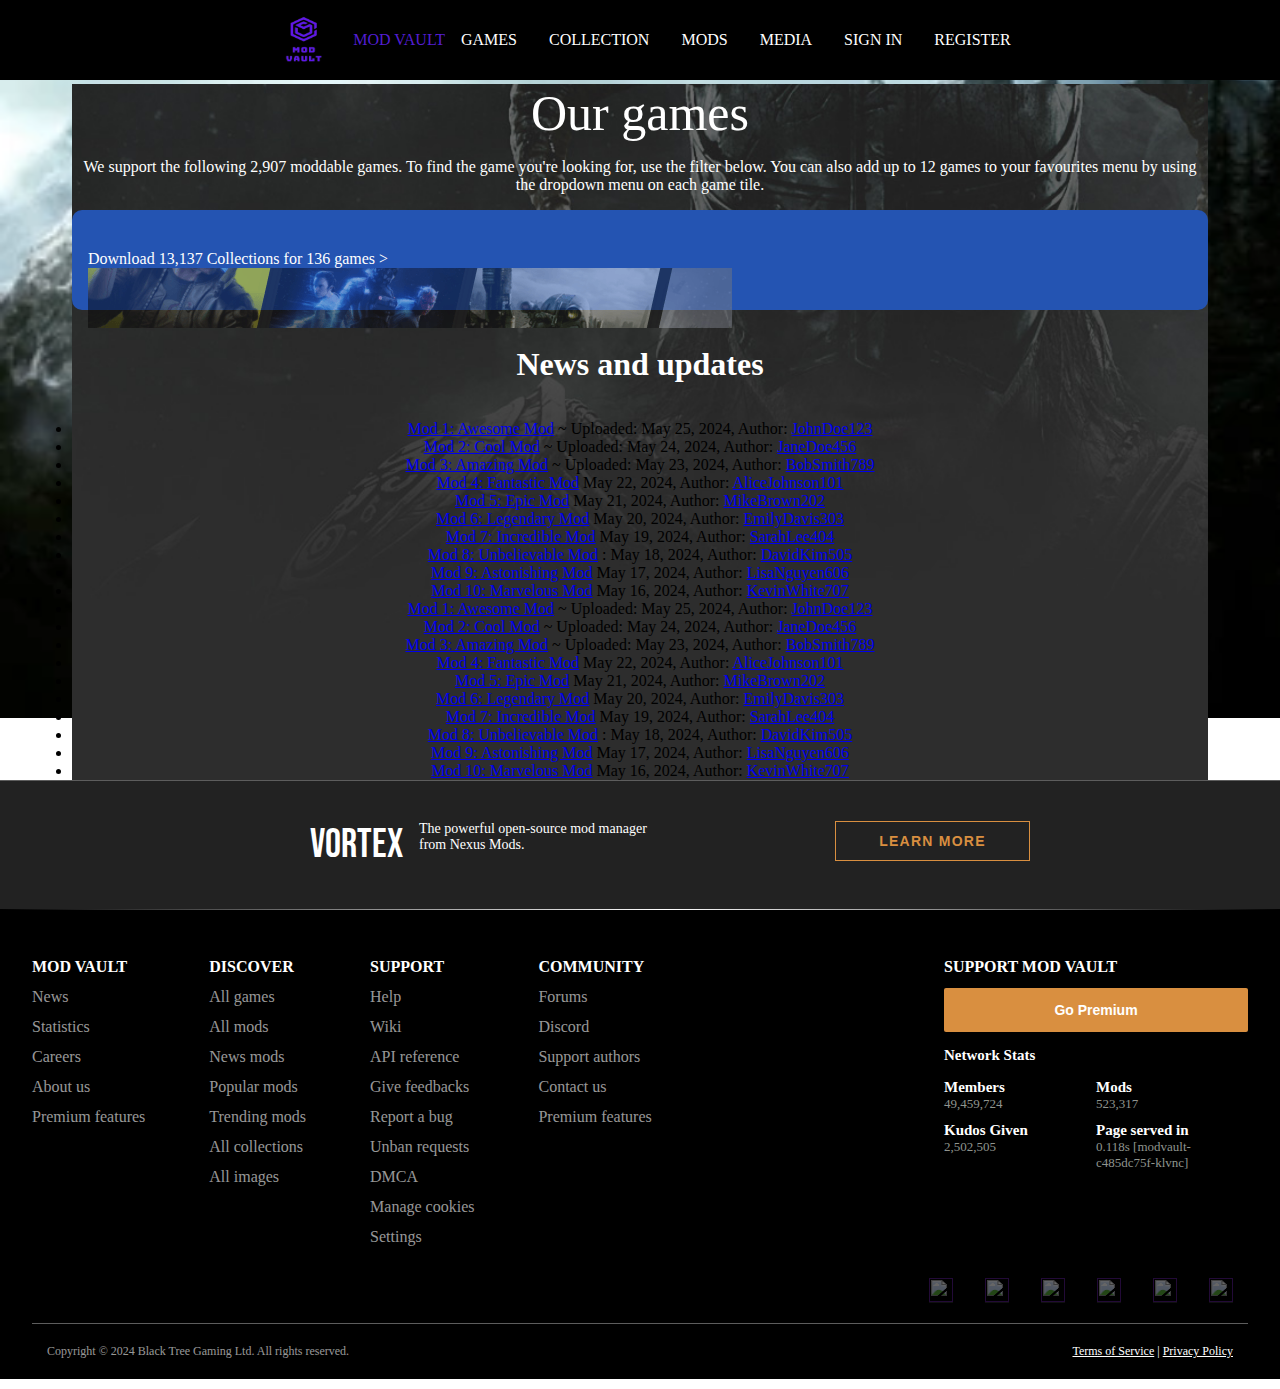
==== all.html @ 05826f2e "fix bug proj" ====
<!DOCTYPE html>
<html lang="en">

<head>
  <meta charset="UTF-8">
  <meta name="viewport" content="width=device-width, initial-scale=1.0">
  <title>View All</title>
  <link rel="stylesheet" href="./css/index.css">
  <link rel="stylesheet" href="https://cdn.jsdelivr.net/npm/bootstrap@4.6.2/dist/css/bootstrap.min.css"
    integrity="sha384-xOolHFLEh07PJGoPkLv1IbcEPTNtaed2xpHsD9ESMhqIYd0nLMwNLD69Npy4HI+N" crossorigin="anonymous">
    <link rel="preconnect" href="https://fonts.googleapis.com">
<link rel="preconnect" href="https://fonts.gstatic.com" crossorigin>
<link href="https://fonts.googleapis.com/css2?family=Bebas+Neue&display=swap" rel="stylesheet">

</head>

<body>
  <div class="header-outer">
    <div class="header">
      <div class="navbar-collapse" id="navbarSupportedContent">
        <div class="nav">
          <img class="logo" src="/image/Tím_Hiện_đại_Logo_Công_nghệ___Trò_chơi-removebg-preview.png" alt="" sizes="" srcset="">
          <a class="name" href="./index.html">MOD VAULT</a>
          <a href="#games" class="navbar-item navbar-button">GAMES</a>
          <a href="#collection" class="navbar-item navbar-button">COLLECTION</a>
          <a href="#mods" class="navbar-item navbar-button">MODS</a>
          <a href="#media" class="navbar-item navbar-button">MEDIA</a>
          <a href="signin.html" class="navbar-item navbar-button">SIGN IN</a>
          <a href="signup.html" class="navbar-item navbar-button">REGISTER</a>
        </div>
      </div>
    </div>
  </div>
  <div style="padding: 84px 72px 0 72px" class="container-fluid margin-fix">
    <div class="px-3 section-1">
      <div class="title">Our games</div>
      <p>We support the following 2,907 moddable games. To find the game you're looking for, use the filter below. You can also add up to 12 games to your favourites menu by using the dropdown menu on each game tile.</p>
     
     <div class="row" id="game-list"></div>

     
    <div class="databg">
      <div class="line">
      <a> <div class="user-profile-menu-icon-collections"></div> Download <span class="indam">13,137 Collections </span>for<span class="indam"> 136 games ></span></a>
    </div>
      <div class="load"> 
        <img src="/image/collections-banner-splash.webp" alt="">
      </div> 
        
        </div>
        <div>
        <h1 class="tild">News and updates</h1>
      </div>
      <li class="mod-entry">
        <div></div>
				<a href="#"><img src="" alt="">Mod 1: Awesome Mod</a>
				<span class="mod-info">~ Uploaded: May 25, 2024, Author: <a href="#">JohnDoe123</a></span>
        <i class=""></i>
			</li>
			<li class="mod-entry">
				<a href="#"><img src="" alt="">Mod 2: Cool Mod</a>
				<span class="mod-info">~ Uploaded: May 24, 2024, Author: <a href="#">JaneDoe456</a></span>
			</li>
			<li class="mod-entry">
				<a href="#"><img src="" alt="">Mod 3: Amazing Mod</a>
				<span class="mod-info">~ Uploaded: May 23, 2024, Author: <a href="#">BobSmith789</a></span>
			</li>
			<li class="mod-entry">
				<a href="#"><img src="" alt="">Mod 4: Fantastic Mod</a>
				<span class="mod-info"> May 22, 2024, Author: <a href="#">AliceJohnson101</a></span>
			</li>
			<li class="mod-entry">
				<a href="#"><img src="" alt="">Mod 5: Epic Mod</a>
				<span class="mod-info"> May 21, 2024, Author: <a href="#">MikeBrown202</a></span>
			</li>
			<li class="mod-entry">
				<a href="#"><img src="" alt="">Mod 6: Legendary Mod</a>
				<span class="mod-info"> May 20, 2024, Author: <a href="#">EmilyDavis303</a></span>
			</li>
			<li class="mod-entry">
				<a href="#"><img src="" alt="">Mod 7: Incredible Mod</a>
				<span class="mod-info"> May 19, 2024, Author: <a href="#">SarahLee404</a></span>
			</li>
			<li class="mod-entry">
				<a href="#"><img src="" alt="">Mod 8: Unbelievable Mod</a>
				<span class="mod-info">: May 18, 2024, Author: <a href="#">DavidKim505</a></span>
			</li>
			<li class="mod-entry">
				<a href="#"><img src="" alt="">Mod 9: Astonishing Mod</a>
				<span class="mod-info"> May 17, 2024, Author: <a href="#">LisaNguyen606</a></span>
			</li>
			<li class="mod-entry">
				<a href="#"><img src="" alt="">Mod 10: Marvelous Mod</a>
				<span class="mod-info">  May 16, 2024, Author: <a href="#">KevinWhite707</a></span>
			</li>
		</ul>
	</section>

  
  <li class="mod-entry">
    <div></div>
    <a href="#"><img src="" alt="">Mod 1: Awesome Mod</a>
    <span class="mod-info">~ Uploaded: May 25, 2024, Author: <a href="#">JohnDoe123</a></span>
    <i class=""></i>
  </li>
  <li class="mod-entry">
    <a href="#"><img src="" alt="">Mod 2: Cool Mod</a>
    <span class="mod-info">~ Uploaded: May 24, 2024, Author: <a href="#">JaneDoe456</a></span>
  </li>
  <li class="mod-entry">
    <a href="#"><img src="" alt="">Mod 3: Amazing Mod</a>
    <span class="mod-info">~ Uploaded: May 23, 2024, Author: <a href="#">BobSmith789</a></span>
  </li>
  <li class="mod-entry">
    <a href="#"><img src="" alt="">Mod 4: Fantastic Mod</a>
    <span class="mod-info"> May 22, 2024, Author: <a href="#">AliceJohnson101</a></span>
  </li>
  <li class="mod-entry">
    <a href="#"><img src="" alt="">Mod 5: Epic Mod</a>
    <span class="mod-info"> May 21, 2024, Author: <a href="#">MikeBrown202</a></span>
  </li>
  <li class="mod-entry">
    <a href="#"><img src="" alt="">Mod 6: Legendary Mod</a>
    <span class="mod-info"> May 20, 2024, Author: <a href="#">EmilyDavis303</a></span>
  </li>
  <li class="mod-entry">
    <a href="#"><img src="" alt="">Mod 7: Incredible Mod</a>
    <span class="mod-info"> May 19, 2024, Author: <a href="#">SarahLee404</a></span>
  </li>
  <li class="mod-entry">
    <a href="#"><img src="" alt="">Mod 8: Unbelievable Mod</a>
    <span class="mod-info">: May 18, 2024, Author: <a href="#">DavidKim505</a></span>
  </li>
  <li class="mod-entry">
    <a href="#"><img src="" alt="">Mod 9: Astonishing Mod</a>
    <span class="mod-info"> May 17, 2024, Author: <a href="#">LisaNguyen606</a></span>
  </li>
  <li class="mod-entry">
    <a href="#"><img src="" alt="">Mod 10: Marvelous Mod</a>
    <span class="mod-info">  May 16, 2024, Author: <a href="#">KevinWhite707</a></span>
  </li>
</ul>
</section>
          </div>
        </div>
      </div>
    </div>
  </div>

  <footer>
    <div class="bar">
      <div class="bar-items">
        <div class="bar-icon">
          <div class="bar-icon-wrapper">
            <img class="bar-icon-icon" src="https://www.nexusmods.com/assets/images/footer/Vortex.svg" alt="">
            <div class="span">VORTEX</div>
            <div class="bar-info">The powerful open-source mod manager from Nexus Mods.</div>
          </div>
        </div>
        <button class="bar-btn">Learn more</button>
      </div>
    </div>
    <div class="footer">
      <div class="left-footer">
        <div class="">
          <div class="footer-title">
            MOD VAULT
          </div>
          <div class="footer-link">
            <a href="">News</a>
          </div>
          <div class="footer-link">
            <a href="">Statistics</a>
          </div>
          <div class="footer-link">
            <a href="">Careers</a>
          </div>
          <div class="footer-link">
            <a href="">About us</a>
          </div>
          <div class="footer-link">
            <a href="">Premium features</a>
          </div>
        </div>

        <div class="">
          <div class="footer-title">
            DISCOVER
          </div>
          <div class="footer-link">
            <a href="">All games</a>
          </div>
          <div class="footer-link">
            <a href="">All mods</a>
          </div>
          <div class="footer-link">
            <a href="">News mods</a>
          </div>
          <div class="footer-link">
            <a href="">Popular mods</a>
          </div>
          <div class="footer-link">
            <a href="">Trending mods</a>
          </div>
          <div class="footer-link">
            <a href="">All collections</a>
          </div>
          <div class="footer-link">
            <a href="">All images</a>
          </div>
        </div>

        <div class="">
          <div class="footer-title">
            SUPPORT
          </div>
          <div class="footer-link">
            <a href="">Help</a>
          </div>
          <div class="footer-link">
            <a href="">Wiki</a>
          </div>
          <div class="footer-link">
            <a href="">API reference</a>
          </div>
          <div class="footer-link">
            <a href="">Give feedbacks</a>
          </div>
          <div class="footer-link">
            <a href="">Report a bug</a>
          </div>
          <div class="footer-link">
            <a href="">Unban requests</a>
          </div>
          <div class="footer-link">
            <a href="">DMCA</a>
          </div>
          <div class="footer-link">
            <a href="">Manage cookies</a>
          </div>
          <div class="footer-link">
            <a href="">Settings</a>
          </div>
        </div>

        <div class="">
          <div class="footer-title">
            COMMUNITY
          </div>
          <div class="footer-link">
            <a href="">Forums</a>
          </div>
          <div class="footer-link">
            <a href="">Discord</a>
          </div>
          <div class="footer-link">
            <a href="">Support authors</a>
          </div>
          <div class="footer-link">
            <a href="">Contact us</a>
          </div>
          <div class="footer-link">
            <a href="">Premium features</a>
          </div>
        </div>
      </div>

      <div class="right-footer">
        <div class="footer-title">SUPPORT MOD VAULT</div>
          <button class="footer-btn-premium">Go Premium</button>
        <div class="footer-title"></div>
        <div class="network-stats">
          <h3>Network Stats</h3>
          <ul class="networkstats">
            <li class="network-members">
              <h4>Members</h4>
              <div class="stat">49,459,724</div>
            </li>
            <li class="network-mods">
              <h4>Mods</h4>
              <div class="stat">523,317</div>
            </li>
            <li class="network-kudos">
              <h4>Kudos Given</h4>
              <div class="stat">2,502,505</div>
            </li>
            <li class="network-page">
              <h4>Page served in</h4>
              <div class="stat">0.118s [modvault-c485dc75f-klvnc]</div>
            </li>
          </ul>
      </div>
    </div>
    <div class="content">
      <div class="logo-wrapper"></div>
      <div class="social-wrapper">
        <a target="_blank" href="">
          <img class="icon" src="https://www.nexusmods.com/assets/images/footer/Discord.svg" alt="">
        </a>
        <a target="_blank" href="">
          <img class="icon" src="https://www.nexusmods.com/assets/images/footer/Twitter.svg" alt="">
        </a>
        <a target="_blank" href="">
          <img class="icon" src="https://www.nexusmods.com/assets/images/footer/Facebook.svg" alt="">
        </a>
        <a target="_blank" href="">
          <img class="icon" src="https://www.nexusmods.com/assets/images/footer/Youtube.svg" alt="">
        </a>
        <a target="_blank" href="">
          <img class="icon" src="https://www.nexusmods.com/assets/images/footer/Instagram.svg" alt="">
        </a>
        <a target="_blank" href="">
          <img class="icon" src="https://www.nexusmods.com/assets/images/footer/Reddit.svg" alt="">
        </a>
      </div>
    </div>
    <div class="copyrights">
      <div class="copyrights-content">
              <span class="rj-copyright">Copyright © 2024 Black Tree Gaming Ltd. All rights reserved.</span>
      <div class="copyrights-link">
        <a target="_blank" rel="noreferrer" href="https://help.nexusmods.com/article/18-terms-of-service">Terms of Service</a>
          | 
        <a target="_blank" rel="noreferrer" href="https://help.nexusmods.com/article/20-privacy-policy">Privacy Policy</a>
      </div>
      </div>
    </div>

    <script src="./js/index.js" type="module"></script>
    <script src="./js/allData.js" type="module"></script>
</html>
---- css/index.css ----
body {
  background-image: url(/image/background.webp);
  background-repeat: no-repeat;
  background-size: 100%;
  margin: 0;
  padding: 0;
  margin-bottom: 10px;
}

.header {
  background-color: transparent !important;
  position: relative !important;
  top: 0;
  left: 0;
  z-index: 10;
  height: 0;
  margin-top: 0;
}

.head-outer {
  height: 0;
  width: 0;
}

.name {
  text-decoration: none;
  color: #531ed2;
}

.nav {
  color: white !important;
  background-color: black !important;
  position: fixed;
  width: 100%;
  z-index: 1;
  display: flex;
  justify-content: center;
  align-items: center;
  text-decoration: none;
}

.nav img {
  height: 80px;
  width: 100px;
}

.navbar-item {
  display: inline-block;
  color: white;
  padding: 30px 16px;
  height: 100%;
  text-decoration: none;
}

.navbar-item:hover {
  background-color: rgb(226, 221, 215);
  color: black;
  text-decoration: none;
  transition: ease-in-out 0.4s;
}

#games {
  max-width: 100vw;
  margin: auto;
}

#collection {
  padding: 20px 0;
  background-color: antiquewhite;
}

.collection-inner {
  border-radius: 10px;
  padding: 32px;
  background: #fff;
  margin: 80px 40px;
}

#mods {
  background-image: url(8b28ea342abe529f205a4a13af64b32b.jpg);
  padding: 150px;
  background-size: cover;
  background-repeat: no-repeat;
}

#media {
  padding: 20px 0;
  background-image: url(cute-light-blue-background-pt0tnt7g7p9uzkwp.jpg);
  padding-top: 90px;
}

#mods {
  padding-top: 90px;
}

#sigin {
  padding: 32px 0px;
}

.third {
  transition: all 0.5s ease;
  width: 200px;
  margin: 0 10px;
  border-radius: 10px;
  margin-bottom: 10px;
  padding-bottom: 10px;
  background-color: gray;
}

.third:hover {
  cursor: pointer;
}

.third img {
  border-radius: 10px;
  width: 100%;
  height: auto;
  max-width: 100%;
}

h4 {
  color: white;
}

/* .container {
  display: flex;
  justify-content: space-evenly;
  align-items: center;
  width: 100%;
} */
/* 
.container img {


  display: block;
} */

.margin-fix {
  padding-top: 84px;
  text-align: center;
}

.section-1 {
  background-image: url("../image/bg_game_header.jpg");
  background-size: cover;
}

img {
  width: 100%;
}

.title {
  text-align: center;
  color: white;
  font-size: 50px;
  margin-bottom: 16px;
}

p {
  text-align: center;
  color: white;
}

.row h4 {
  size: 5px;
  text-overflow: ellipsis;
}

.game-title {
  margin-top: 16px;
}

button {
  text-align: center;
  color: purple;
}

footer {
  background-color: black;
  margin: 10 0;
}

footer p {
  color: white;
}

.footer {
  display: flex;
  justify-content: space-between;
  padding: 48px 32px 0px;
  max-width: 100%;
  margin: auto;
  flex-wrap: wrap;
  border-style: solid;
  border-width: 1px 0 0 0;
  border-image-source: linear-gradient(
    to right,
    rgba(255, 255, 255, 0),
    #fff 52%,
    rgba(255, 255, 255, 0)
  );
  border-image-slice: 1;
}

.footer-title {
  color: #fff;
  font-weight: bold;
  margin-bottom: 12px;
}

.footer-link a {
  text-decoration: none;
  color: #ffffff99;
  display: flex;
  margin-bottom: 12px;
}

.footer-link :hover {
  color: #d98f40;
  text-decoration: none;
}

.mod-vault {
  margin: 10 0;
  padding: 10 0;
}

.left-footer {
  display: flex;
  gap: 64px;
  width: 75%;
}

.right-footer {
  width: 25%;
  flex: 1;
}

.footer-btn-premium {
  width: 100%;
  background-color: #d98f40;
  color: #fff;
  font-size: 14px;
  font-weight: bold;
  padding: 14px 8px;
  border: 0;
  border-radius: 2px;
}

.network-stats h3 {
  color: white;
  font-size: 15px;
}

.networkstats {
  list-style: none;
  padding: 0;
  margin: 0;
  display: flex;
  flex-wrap: wrap;
}

.networkstats h4 {
  font-size: 15px;
  margin: 0;
}
.networkstats li {
  flex-basis: 50%;
  color: #8f948e;
  font-size: 13px;
}

.stat {
  margin-bottom: 10px;
}

.content-contact {
  flex-basis: 100%;
  display: flex;
}

.logo-contact {
  flex-basis: 50%;
}

.social-contact {
  flex-basis: 50%;
}
.amount {
  border: 0;
  background-color: #d98f40;
  border-radius: 2px;
  color: #fff;
  margin: 25px;
  padding: 10px;
}

.section-1 {
  text-align: center;
}

.line {
  /* background-color: #2454b2;
  color: #fff;
  position: absolute; */
}

.bar-icon-icon {
  width: 60px;
}

.bar-icon {
  margin: 0px 80px;
}

.bar {
  border-top: 1px solid #5d5d5d;
  background-color: #222;
}

.bar-items {
  max-width: 940px;
  margin: auto;
  padding: 40px 0px;
  display: flex;
}

.span {
  font-family: "Bebas Neue", sans-serif;
  font-weight: 400;
  font-style: normal;
  font-size: 40px;
  font-weight: normal;
  font-style: normal;
  font-stretch: normal;
  line-height: normal;
  letter-spacing: normal;
  color: #fff;
  margin-right: 16px;
}

.bar-icon-wrapper {
  display: flex;
}

.bar-info {
  color: white;
  width: 256px;
  font-size: 14px;
  font-weight: 400;
}

.bar-btn {
  width: 100%;
  background-color: transparent;
  color: #d98f40;
  display: flex;
  justify-content: center;
  align-items: center;
  height: 40px;
  border: 1px solid #d98f40;
  text-transform: uppercase;
  font-weight: bold;
  transition: all 0.15s ease-in-out;
  letter-spacing: 1.25px;
  font-size: 14px;
  min-width: 150px;
  margin: 0 80px;
}

.bar-btn:hover {
  background-color: #d98f40;
  color: white;
}

.icon {
  opacity: 0.4;
  transition: opacity 0.2s ease-in-out, transform 0.2s ease-in-out;
  display: flex;
  width: 24px;
  height: 24px;
  margin-left: 32px;
  border-bottom: 1px solid rgba(255, 255, 255, 0.16);
}

.icon:hover {
  opacity: 1;
  transform: scale(1.1);
  transition: opacity 0.2s ease-in-out, transform 0.2s ease-in-out;
  display: flex;
}

.social-wrapper {
  display: flex;
}
.amount {
  background-color: #d98f40;
  color: white;
  border: 10px;
  margin: 20px;
  background-color: #ce924f;
  padding: 10px;
}

.amount :hover {
  background-color: #9d6a34;
}
.databg {
  /* background-color: #2454b2;
  color: white;
  position: relative;
  height: 68px;
  border-radius: 10px;
 padding: 16px; */
  background-color: #2454b2;
  border-radius: 10px;
  position: relative;
  height: 68px;
  padding: 16px;
}

.inddam {
  size: 10px;
  color: white;
}

/* .Pic {
position: absolute;
right: 4px;
  top: 4px;
  height: 100%;
clip-path: polygon(0 0, 100% 0, 100% 100%, 60px 100%);
 background-position: center;
  background-repeat: no-repeat;
  display: flex;
  width: 644px;
  object-fit: cover;
  object-position: 0%;

}
.Pic img {
  object-fit: cover;
} */
.picture {
  position: absolute;
  right: 4px;
  top: 4px;
  clip-path: polygon(0 0, 100% 0, 100% 100%, 60px 100%);
}
.footer-btn-premium:hover {
  color: white;
  transition: all 0.2s ease-in-out;
  background-color: #ce7f45;
}

.content {
  display: flex;
  width: 250px;
  margin: auto;
  justify-content: flex-end;
  width: auto;
  flex: 1;
  width: 100%;
  margin: 0 auto;
  padding: 20px 15px;
}
.copyrights {
  width: 100%;
}

.copyrights-content {
  display: flex;
  justify-content: space-between;
  font-size: 12px;
  padding: 0 0 20px 0;
  flex-direction: row;
  text-align: left;
  padding: 20px 15px;
  border-top: 1px solid #5d5d5d;
}

.rj-copyright {
  color: rgba(255, 255, 255, 0.6);
}

.copyrights-link {
  color: white;
}

.copyrights-link a {
  color: white;
}

.copyrights-link a:hover {
  transition: color 0.2s ease-in-out;
  text-decoration: none;
  color: #d98f40;
}

.line {
  text-align: left;
  size: 5px;
  color: white;
  display: flex;
}

.banner {
  flex: 1;
  height: 24px;
  width: 24px;
  background-position: center;
  background: no-repeat;
  color: white;
  letter-spacing: 0.15px;
}

.user-profile-menu-icon-collections {
  background-image: url(https://www.nexusmods.com/assets/images/icons/icon-collections.svg);
  width: 24px;
  height: 24px;
  background-repeat: no-repeat;
}

/* .expandtitle-img:hover {
  opacity: 1;
}

.btnexpand {
  text-indent: 0;
  list-style: none;
  overflow: visible;
}

.add_favourite {
  display: block;
  font-size: 11px;
  padding: 4px 5px;
  color: #fff;
  text-transform: uppercase;
} */

.title-game {
  position: relative;
}

.expandtitle-img {
  position: absolute;
}
ul {
  list-style: none;
  padding: 0;
  margin: 0;
}

.icon-plus {
  width: 10px;
  height: 10px;
}

.load {
  position: absolute;
}

.tild {
  color: white;
  left: 15px;
  padding: 15px;
}
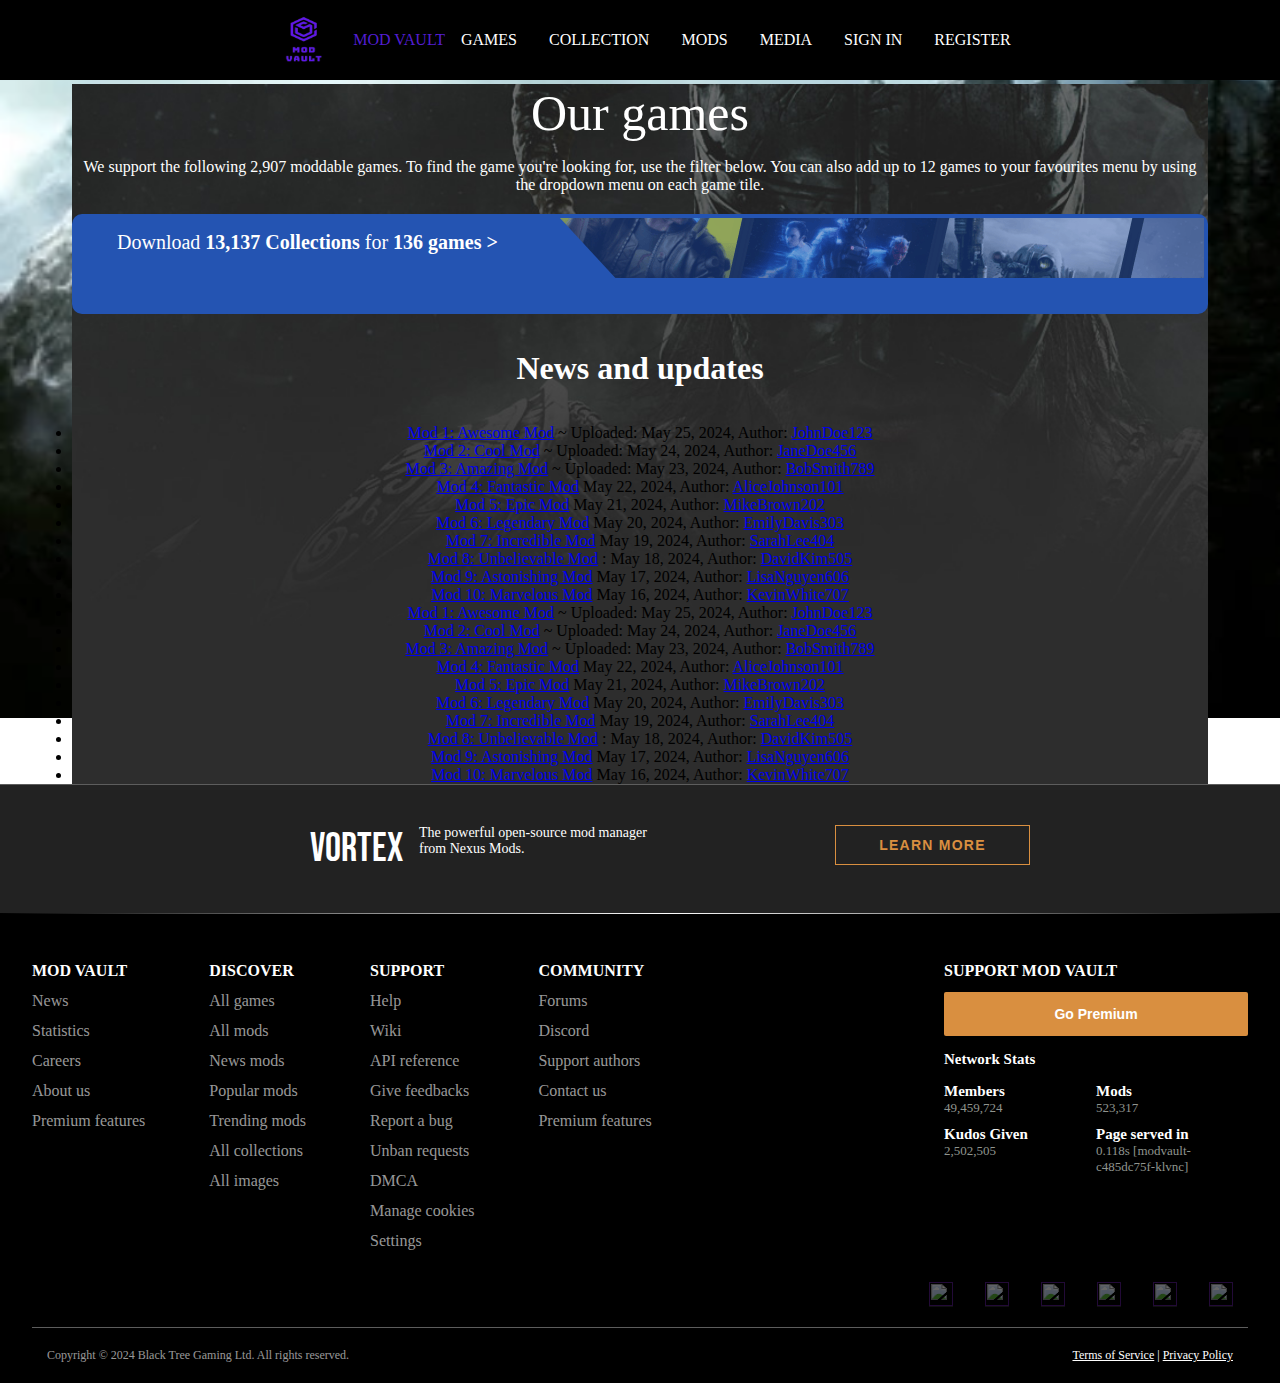
==== commit 30b7b979: "update UI" ====
--- a/all.html
+++ b/all.html
@@ -41,8 +41,9 @@
      
     <div class="databg">
       <div class="line">
-      <a> <div class="user-profile-menu-icon-collections"></div> Download <span class="indam">13,137 Collections </span>for<span class="indam"> 136 games ></span></a>
-    </div>
+        <div class="user-profile-menu-icon-collections"></div>
+      <a>  Download <span class="indam">13,137 Collections </span>for<span class="indam"> 136 games ></span></a>
+      </div>
       <div class="load"> 
         <img src="/image/collections-banner-splash.webp" alt="">
       </div> 
--- a/css/index.css
+++ b/css/index.css
@@ -406,17 +406,13 @@
   background-color: #9d6a34;
 }
 .databg {
-  /* background-color: #2454b2;
-  color: white;
-  position: relative;
-  height: 68px;
-  border-radius: 10px;
- padding: 16px; */
+  font-size: 20px;
   background-color: #2454b2;
   border-radius: 10px;
   position: relative;
   height: 68px;
   padding: 16px;
+  margin-top: 20px;
 }
 
 .inddam {
@@ -502,6 +498,7 @@
   size: 5px;
   color: white;
   display: flex;
+  align-items: center;
 }
 
 .banner {
@@ -515,12 +512,21 @@
 }
 
 .user-profile-menu-icon-collections {
+  display: inline-block;
   background-image: url(https://www.nexusmods.com/assets/images/icons/icon-collections.svg);
   width: 24px;
   height: 24px;
+  background-position: center;
   background-repeat: no-repeat;
-}
-
+  margin-right: 5px;
+}
+
+.indam{
+  font-weight: 700;
+}
+.line a{
+  font-weight: 100;
+}
 /* .expandtitle-img:hover {
   opacity: 1;
 }
@@ -559,6 +565,9 @@
 
 .load {
   position: absolute;
+  top: 4px;
+  right: 4px;
+  clip-path: polygon(0 0, 100% 0, 100% 100%, 60px 100%);
 }
 
 .tild {
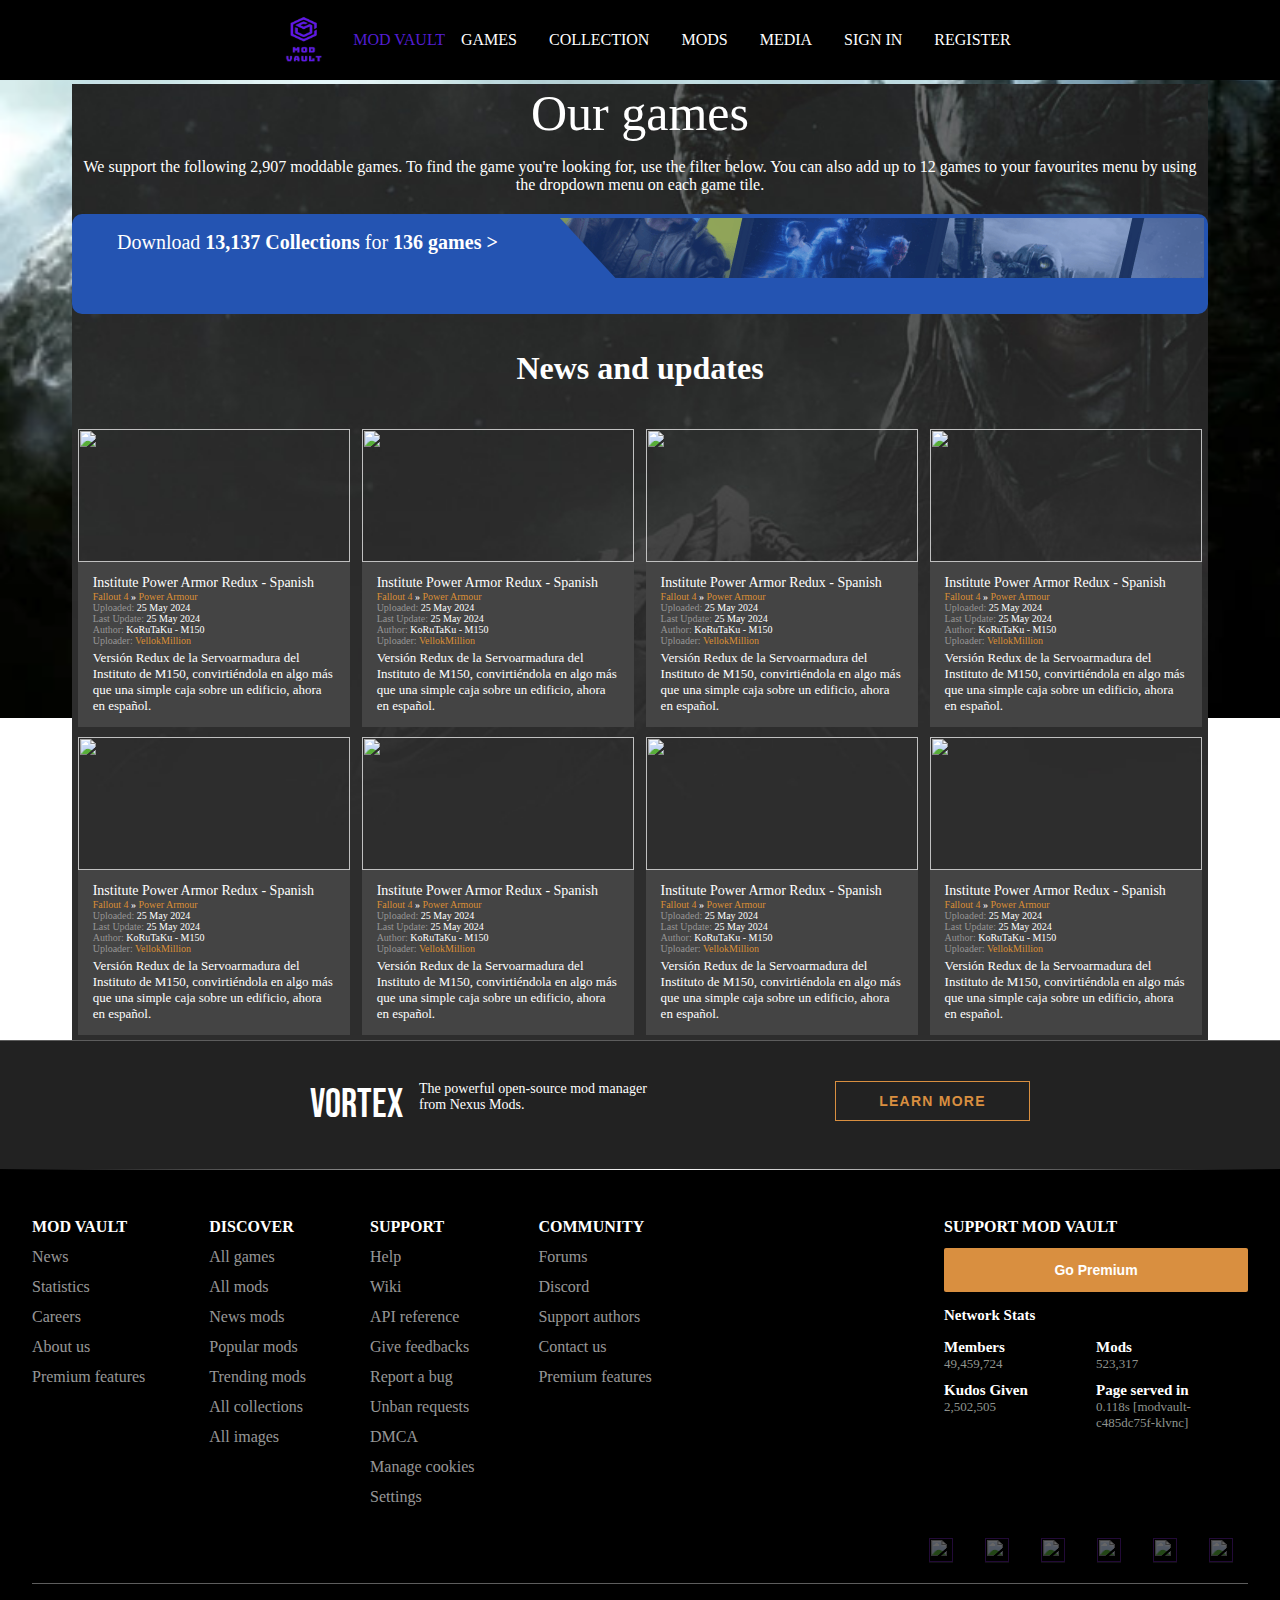
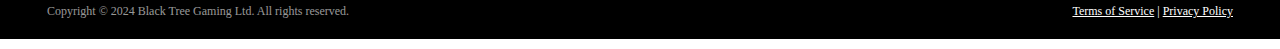
==== commit 8c54219a: "update css index" ====
--- a/all.html
+++ b/all.html
@@ -49,10 +49,196 @@
       </div> 
         
         </div>
-        <div>
+      <div>
         <h1 class="tild">News and updates</h1>
       </div>
-      <li class="mod-entry">
+      <div class="tiles">
+        <div class="mod-tile">
+          <div class="image_figure">
+            <img src="https://staticdelivery.nexusmods.com/mods/1151/images/thumbnails/83504/83504-1716658492-1965182565.png">
+          </div>
+          <div class="tile-desc">
+            <div class="tile-content">
+              <div class="tile-name"><a href="https://www.nexusmods.com/fallout4/mods/83504">Institute Power Armor Redux - Spanish</a></div>
+              <div class="meta clearfix">
+              <div class="category">
+              <a href="https://www.nexusmods.com/fallout4">Fallout 4</a> »
+              <a href="https://www.nexusmods.com/fallout4/mods/categories/53/">Power Armour</a>
+              </div>
+              <time class="date" datetime="2024-05-25 18:39"> <span class="label">Uploaded: </span>
+              25 May 2024 </time>
+              <div class="date"><span class="label">Last Update:</span> 25 May 2024</div>
+              <div class="realauthor"><span class="label">Author: </span> KoRuTaKu - M150</div>
+              <div class="author"><span class="label">Uploader: </span> <a href="https://www.nexusmods.com/users/121928268">VellokMillion</a></div>
+              </div>
+                  <div class="desc">
+                    Versión Redux de la Servoarmadura del Instituto de M150, convirtiéndola en algo más que una simple caja sobre un edificio, ahora en español. </div>
+              </div>
+          </div>
+        </div>
+        <div class="mod-tile">
+          <div class="image_figure">
+            <img src="https://staticdelivery.nexusmods.com/mods/6169/images/thumbnails/86/86-1716658133-590808601.jpeg">
+          </div>
+          <div class="tile-desc">
+            <div class="tile-content">
+              <div class="tile-name"><a href="https://www.nexusmods.com/fallout4/mods/83504">Institute Power Armor Redux - Spanish</a></div>
+              <div class="meta clearfix">
+              <div class="category">
+              <a href="https://www.nexusmods.com/fallout4">Fallout 4</a> »
+              <a href="https://www.nexusmods.com/fallout4/mods/categories/53/">Power Armour</a>
+              </div>
+              <time class="date" datetime="2024-05-25 18:39"> <span class="label">Uploaded: </span>
+              25 May 2024 </time>
+              <div class="date"><span class="label">Last Update:</span> 25 May 2024</div>
+              <div class="realauthor"><span class="label">Author: </span> KoRuTaKu - M150</div>
+              <div class="author"><span class="label">Uploader: </span> <a href="https://www.nexusmods.com/users/121928268">VellokMillion</a></div>
+              </div>
+                  <div class="desc">
+                    Versión Redux de la Servoarmadura del Instituto de M150, convirtiéndola en algo más que una simple caja sobre un edificio, ahora en español. </div>
+              </div>
+          </div>
+        </div>
+        <div class="mod-tile">
+          <div class="image_figure">
+            <img src="	https://staticdelivery.nexusmods.com/mods/482/images/thumbnails/1273/1273-1716657988-718338472.jpeg">
+          </div>
+          <div class="tile-desc">
+            <div class="tile-content">
+              <div class="tile-name"><a href="https://www.nexusmods.com/fallout4/mods/83504">Institute Power Armor Redux - Spanish</a></div>
+              <div class="meta clearfix">
+              <div class="category">
+              <a href="https://www.nexusmods.com/fallout4">Fallout 4</a> »
+              <a href="https://www.nexusmods.com/fallout4/mods/categories/53/">Power Armour</a>
+              </div>
+              <time class="date" datetime="2024-05-25 18:39"> <span class="label">Uploaded: </span>
+              25 May 2024 </time>
+              <div class="date"><span class="label">Last Update:</span> 25 May 2024</div>
+              <div class="realauthor"><span class="label">Author: </span> KoRuTaKu - M150</div>
+              <div class="author"><span class="label">Uploader: </span> <a href="https://www.nexusmods.com/users/121928268">VellokMillion</a></div>
+              </div>
+                  <div class="desc">
+                    Versión Redux de la Servoarmadura del Instituto de M150, convirtiéndola en algo más que una simple caja sobre un edificio, ahora en español. </div>
+              </div>
+          </div>
+        </div>
+        <div class="mod-tile">
+          <div class="image_figure">
+            <img src="https://staticdelivery.nexusmods.com/mods/3858/images/thumbnails/304/304-1716657788-1825893837.png">
+          </div>
+          <div class="tile-desc">
+            <div class="tile-content">
+              <div class="tile-name"><a href="https://www.nexusmods.com/fallout4/mods/83504">Institute Power Armor Redux - Spanish</a></div>
+              <div class="meta clearfix">
+              <div class="category">
+              <a href="https://www.nexusmods.com/fallout4">Fallout 4</a> »
+              <a href="https://www.nexusmods.com/fallout4/mods/categories/53/">Power Armour</a>
+              </div>
+              <time class="date" datetime="2024-05-25 18:39"> <span class="label">Uploaded: </span>
+              25 May 2024 </time>
+              <div class="date"><span class="label">Last Update:</span> 25 May 2024</div>
+              <div class="realauthor"><span class="label">Author: </span> KoRuTaKu - M150</div>
+              <div class="author"><span class="label">Uploader: </span> <a href="https://www.nexusmods.com/users/121928268">VellokMillion</a></div>
+              </div>
+                  <div class="desc">
+                    Versión Redux de la Servoarmadura del Instituto de M150, convirtiéndola en algo más que una simple caja sobre un edificio, ahora en español. </div>
+              </div>
+          </div>
+        </div>
+        <div class="mod-tile">
+          <div class="image_figure">
+            <img src="https://staticdelivery.nexusmods.com/mods/1704/images/thumbnails/120249/120249-1716657434-1478930363.jpeg">
+          </div>
+          <div class="tile-desc">
+            <div class="tile-content">
+              <div class="tile-name"><a href="https://www.nexusmods.com/fallout4/mods/83504">Institute Power Armor Redux - Spanish</a></div>
+              <div class="meta clearfix">
+              <div class="category">
+              <a href="https://www.nexusmods.com/fallout4">Fallout 4</a> »
+              <a href="https://www.nexusmods.com/fallout4/mods/categories/53/">Power Armour</a>
+              </div>
+              <time class="date" datetime="2024-05-25 18:39"> <span class="label">Uploaded: </span>
+              25 May 2024 </time>
+              <div class="date"><span class="label">Last Update:</span> 25 May 2024</div>
+              <div class="realauthor"><span class="label">Author: </span> KoRuTaKu - M150</div>
+              <div class="author"><span class="label">Uploader: </span> <a href="https://www.nexusmods.com/users/121928268">VellokMillion</a></div>
+              </div>
+                  <div class="desc">
+                    Versión Redux de la Servoarmadura del Instituto de M150, convirtiéndola en algo más que una simple caja sobre un edificio, ahora en español. </div>
+              </div>
+          </div>
+        </div>
+        <div class="mod-tile">
+          <div class="image_figure">
+            <img src="https://staticdelivery.nexusmods.com/mods/1303/images/thumbnails/24476/24476-1716657235-1254189346.png">
+          </div>
+          <div class="tile-desc">
+            <div class="tile-content">
+              <div class="tile-name"><a href="https://www.nexusmods.com/fallout4/mods/83504">Institute Power Armor Redux - Spanish</a></div>
+              <div class="meta clearfix">
+              <div class="category">
+              <a href="https://www.nexusmods.com/fallout4">Fallout 4</a> »
+              <a href="https://www.nexusmods.com/fallout4/mods/categories/53/">Power Armour</a>
+              </div>
+              <time class="date" datetime="2024-05-25 18:39"> <span class="label">Uploaded: </span>
+              25 May 2024 </time>
+              <div class="date"><span class="label">Last Update:</span> 25 May 2024</div>
+              <div class="realauthor"><span class="label">Author: </span> KoRuTaKu - M150</div>
+              <div class="author"><span class="label">Uploader: </span> <a href="https://www.nexusmods.com/users/121928268">VellokMillion</a></div>
+              </div>
+                  <div class="desc">
+                    Versión Redux de la Servoarmadura del Instituto de M150, convirtiéndola en algo más que una simple caja sobre un edificio, ahora en español. </div>
+              </div>
+          </div>
+        </div>
+        <div class="mod-tile">
+          <div class="image_figure">
+            <img src="https://staticdelivery.nexusmods.com/mods/3474/images/thumbnails/9822/9822-1716657210-687958379.png">
+          </div>
+          <div class="tile-desc">
+            <div class="tile-content">
+              <div class="tile-name"><a href="https://www.nexusmods.com/fallout4/mods/83504">Institute Power Armor Redux - Spanish</a></div>
+              <div class="meta clearfix">
+              <div class="category">
+              <a href="https://www.nexusmods.com/fallout4">Fallout 4</a> »
+              <a href="https://www.nexusmods.com/fallout4/mods/categories/53/">Power Armour</a>
+              </div>
+              <time class="date" datetime="2024-05-25 18:39"> <span class="label">Uploaded: </span>
+              25 May 2024 </time>
+              <div class="date"><span class="label">Last Update:</span> 25 May 2024</div>
+              <div class="realauthor"><span class="label">Author: </span> KoRuTaKu - M150</div>
+              <div class="author"><span class="label">Uploader: </span> <a href="https://www.nexusmods.com/users/121928268">VellokMillion</a></div>
+              </div>
+                  <div class="desc">
+                    Versión Redux de la Servoarmadura del Instituto de M150, convirtiéndola en algo más que una simple caja sobre un edificio, ahora en español. </div>
+              </div>
+          </div>
+        </div>
+        <div class="mod-tile">
+          <div class="image_figure">
+            <img src="https://staticdelivery.nexusmods.com/mods/1704/images/thumbnails/120246/120246-1716652761-424096210.png">
+          </div>
+          <div class="tile-desc">
+            <div class="tile-content">
+              <div class="tile-name"><a href="https://www.nexusmods.com/fallout4/mods/83504">Institute Power Armor Redux - Spanish</a></div>
+              <div class="meta clearfix">
+              <div class="category">
+              <a href="https://www.nexusmods.com/fallout4">Fallout 4</a> »
+              <a href="https://www.nexusmods.com/fallout4/mods/categories/53/">Power Armour</a>
+              </div>
+              <time class="date" datetime="2024-05-25 18:39"> <span class="label">Uploaded: </span>
+              25 May 2024 </time>
+              <div class="date"><span class="label">Last Update:</span> 25 May 2024</div>
+              <div class="realauthor"><span class="label">Author: </span> KoRuTaKu - M150</div>
+              <div class="author"><span class="label">Uploader: </span> <a href="https://www.nexusmods.com/users/121928268">VellokMillion</a></div>
+              </div>
+                  <div class="desc">
+                    Versión Redux de la Servoarmadura del Instituto de M150, convirtiéndola en algo más que una simple caja sobre un edificio, ahora en español. </div>
+              </div>
+          </div>
+        </div>
+      </div>
+      <!-- <li class="mod-entry">
         <div></div>
 				<a href="#"><img src="" alt="">Mod 1: Awesome Mod</a>
 				<span class="mod-info">~ Uploaded: May 25, 2024, Author: <a href="#">JohnDoe123</a></span>
@@ -144,7 +330,7 @@
 </section>
           </div>
         </div>
-      </div>
+      </div> -->
     </div>
   </div>
 
--- a/css/index.css
+++ b/css/index.css
@@ -168,6 +168,15 @@
 
 .game-title {
   margin-top: 16px;
+}
+
+#auth-link {
+  display: flex;
+}
+
+.hello {
+  margin-top: 17px;
+  font-weight: bold;
 }
 
 button {
@@ -420,6 +429,57 @@
   color: white;
 }
 
+.tiles{
+  display: flex;
+  color: white;
+  flex-wrap: wrap
+}
+.tile-desc{
+  text-align: left;
+  padding: 11px 15px 13px 15px;
+  background-color: #444;
+}
+.tile-name{
+  margin-bottom: 0;
+  text-align: left;
+}
+.mod-tile{
+  
+  width: 24%;
+  margin: 5px 0.5%;
+}
+.image_figure{
+  width: 100%;
+  height: 133px;
+}
+.image_figure img{
+  width: 100%;
+  height: 100%;
+  object-fit: cover;
+}
+span.label{
+  color: #969595;
+}
+.tile-content .tile-name a{
+  text-decoration: none;
+  color: white;
+  font-size: 14px;
+}
+.clearfix{
+  font-size: 10px;
+  margin-bottom: 4px;
+}
+.category a,.author a{
+  text-decoration: none;
+  color: #da8e35;
+  font-size: 10px !important;
+}
+
+.desc{
+  font-size: 13px;
+  margin-bottom: 0;
+  text-align: left;
+}
 /* .Pic {
 position: absolute;
 right: 4px;
